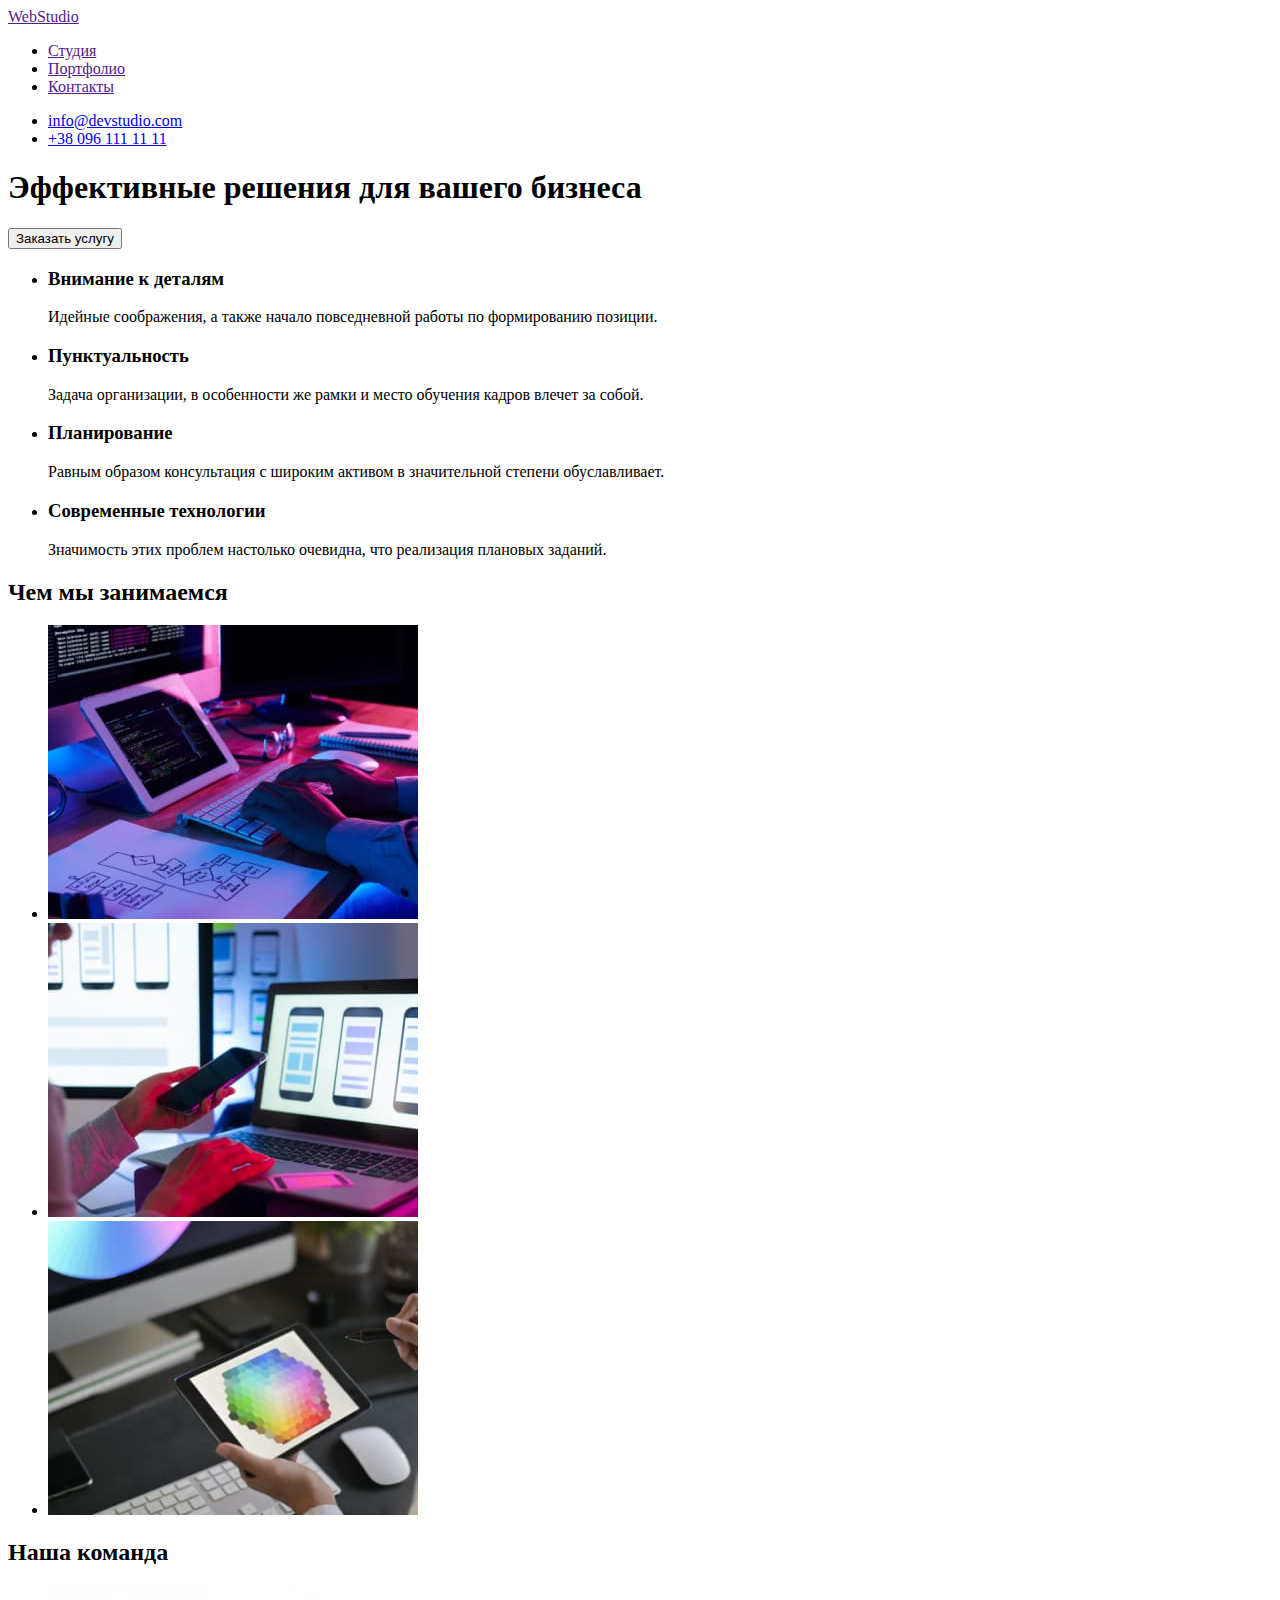
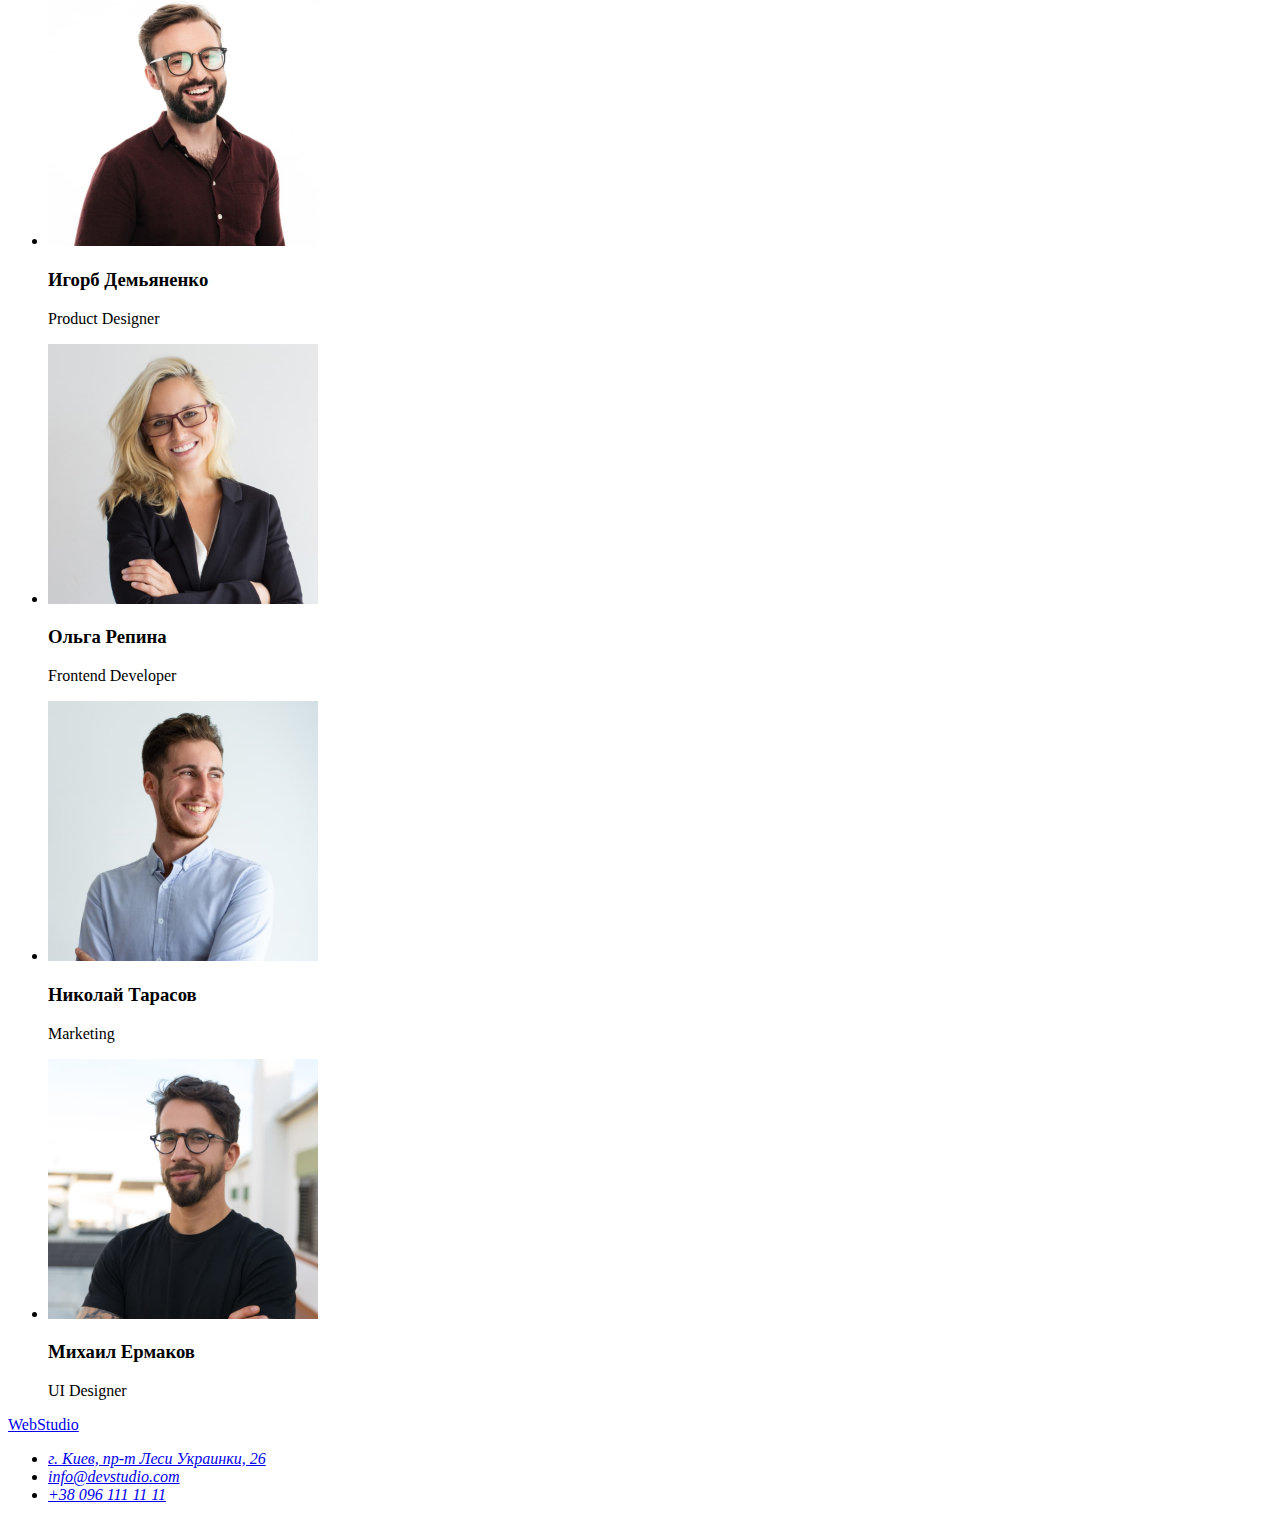
==== index.html @ b02d2c64 "Скопированы файлы предыдущей работы" ====
<!DOCTYPE html>
<html lang="ru">
    <head>
        <meta charset="UTF-8" />
        <meta http-equiv="X-UA-Compatible" content="IE=edge" />
        <meta name="viewport" content="width=device-width, initial-scale=1.0" />
        <title>WebStudio</title>
    </head>
    <body>
        <!-- header -->
        <header>
            <nav>
                <a href="">WebStudio</a>
                <ul>
                    <li><a href="">Студия</a></li>
                    <li><a href="">Портфолио</a></li>
                    <li><a href="">Контакты</a></li>
                </ul>
            </nav>
            <ul>
                <li><a href="mailto:info@devstudio.com">info@devstudio.com</a></li>
                <li><a href="tel:+380961111111">+38 096 111 11 11</a></li>
            </ul>
        </header>

        <!-- main page-->
        <main>
            <!-- topic -->
            <section>
                <h1>Эффективные решения для вашего бизнеса</h1>
                <button type="button">Заказать услугу</button>
            </section>

            <!-- features -->
            <section>
                <ul>
                    <li>
                        <h3>Внимание к деталям</h3>
                        <p>
                            Идейные соображения, а также начало повседневной работы по формированию
                            позиции.
                        </p>
                    </li>

                    <li>
                        <h3>Пунктуальность</h3>
                        <p>
                            Задача организации, в особенности же рамки и место обучения кадров
                            влечет за собой.
                        </p>
                    </li>

                    <li>
                        <h3>Планирование</h3>
                        <p>
                            Равным образом консультация с широким активом в значительной степени
                            обуславливает.
                        </p>
                    </li>

                    <li>
                        <h3>Современные технологии</h3>
                        <p>
                            Значимость этих проблем настолько очевидна, что реализация плановых
                            заданий.
                        </p>
                    </li>
                </ul>
            </section>

            <!-- occupation -->
            <section>
                <h2>Чем мы занимаемся</h2>
                <ul>
                    <li>
                        <img src="./images/typing.jpg" alt="набор программного кода" width="370" />
                    </li>

                    <li>
                        <img
                            src="./images/layout.jpg"
                            alt="выбор компоновки страницы на телефоне"
                            width="370"
                        />
                    </li>

                    <li>
                        <img
                            src="./images/palette.jpg"
                            alt="работа с графическим планшетом"
                            width="370"
                        />
                    </li>
                </ul>
            </section>

            <!-- our team -->
            <section>
                <h2>Наша команда</h2>
                <ul>
                    <li>
                        <img
                            src="./images/foto_of_Demyanenko.jpg"
                            alt="фото Игоря Демьяненко"
                            width="270"
                        />
                        <h3>Игорб Демьяненко</h3>
                        <p>Product Designer</p>
                    </li>

                    <li>
                        <img
                            src="./images/foto_of_Repina.jpg"
                            alt="фото Ольги Репиной"
                            width="270"
                        />
                        <h3>Ольга Репина</h3>
                        <p>Frontend Developer</p>
                    </li>

                    <li>
                        <img
                            src="./images/foto_of_Tarasov.jpg"
                            alt="фото Николая Тарасова"
                            width="270"
                        />
                        <h3>Николай Тарасов</h3>
                        <p>Marketing</p>
                    </li>

                    <li>
                        <img
                            src="./images/foto_of_Ermakov.jpg"
                            alt="фото Михаила Ермакова"
                            width="270"
                        />
                        <h3>Михаил Ермаков</h3>
                        <p>UI Designer</p>
                    </li>
                </ul>
            </section>

            <!-- footer -->
            <footer>
                <a href="./index.html">WebStudio</a>
                <address>
                    <ul>
                        <li><a href="/">г. Киев, пр-т Леси Украинки, 26</a></li>
                        <li><a href="mailto:info@devstudio.com">info@devstudio.com</a></li>
                        <li><a href="tel:+380961111111">+38 096 111 11 11</a></li>
                    </ul>
                </address>
            </footer>
        </main>
    </body>
</html>
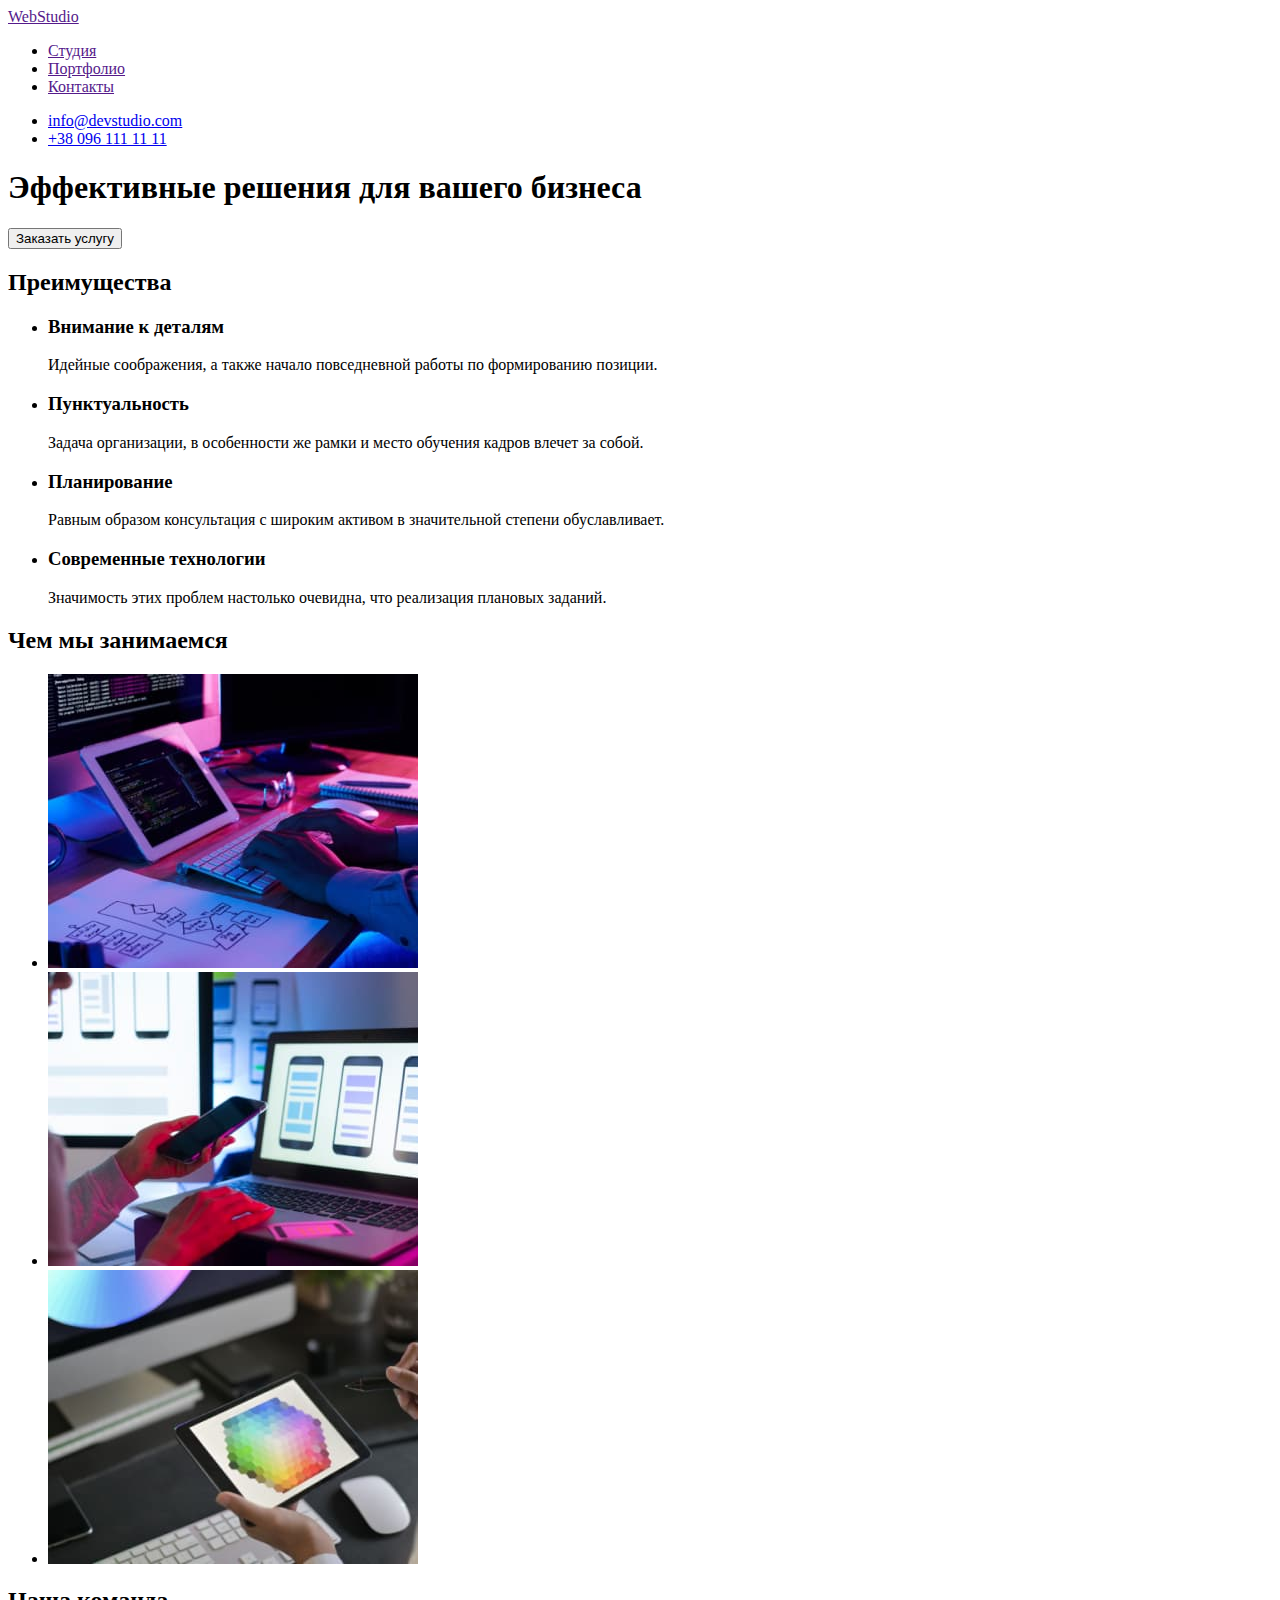
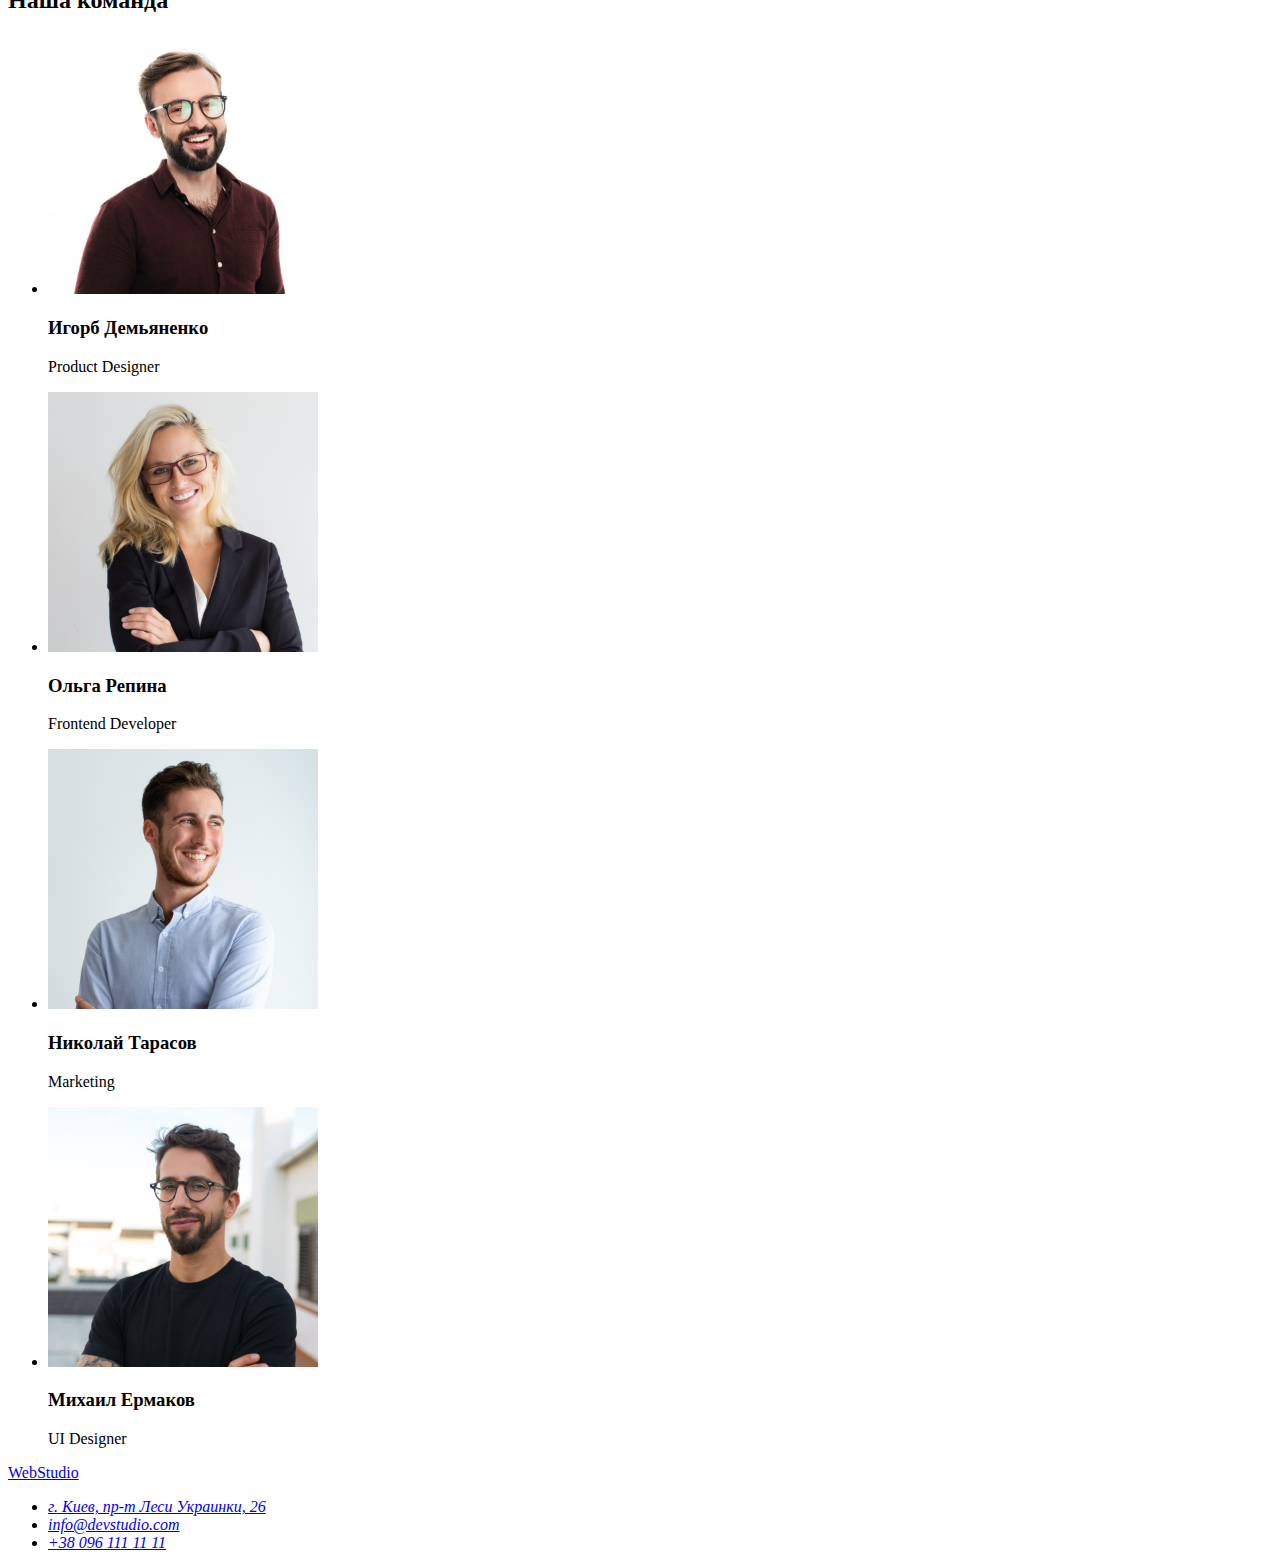
==== commit 35623153: "Исправления согласно рекомендациям к ДЗ 1" ====
--- a/index.html
+++ b/index.html
@@ -33,6 +33,7 @@
 
             <!-- features -->
             <section>
+                <h2>Преимущества</h2>
                 <ul>
                     <li>
                         <h3>Внимание к деталям</h3>
@@ -73,12 +74,12 @@
                 <h2>Чем мы занимаемся</h2>
                 <ul>
                     <li>
-                        <img src="./images/typing.jpg" alt="набор программного кода" width="370" />
+                        <img src="./images/about_1.jpg" alt="набор программного кода" width="370" />
                     </li>
 
                     <li>
                         <img
-                            src="./images/layout.jpg"
+                            src="./images/about_2.jpg"
                             alt="выбор компоновки страницы на телефоне"
                             width="370"
                         />
@@ -86,7 +87,7 @@
 
                     <li>
                         <img
-                            src="./images/palette.jpg"
+                            src="./images/about_3.jpg"
                             alt="работа с графическим планшетом"
                             width="370"
                         />
@@ -100,8 +101,8 @@
                 <ul>
                     <li>
                         <img
-                            src="./images/foto_of_Demyanenko.jpg"
-                            alt="фото Игоря Демьяненко"
+                            src="./images/foto_1.jpg"
+                            alt="фото первого члена команды"
                             width="270"
                         />
                         <h3>Игорб Демьяненко</h3>
@@ -110,8 +111,8 @@
 
                     <li>
                         <img
-                            src="./images/foto_of_Repina.jpg"
-                            alt="фото Ольги Репиной"
+                            src="./images/foto_2.jpg"
+                            alt="фото второго члена команды"
                             width="270"
                         />
                         <h3>Ольга Репина</h3>
@@ -120,8 +121,8 @@
 
                     <li>
                         <img
-                            src="./images/foto_of_Tarasov.jpg"
-                            alt="фото Николая Тарасова"
+                            src="./images/foto_3.jpg"
+                            alt="фото третьего члена команды"
                             width="270"
                         />
                         <h3>Николай Тарасов</h3>
@@ -130,8 +131,8 @@
 
                     <li>
                         <img
-                            src="./images/foto_of_Ermakov.jpg"
-                            alt="фото Михаила Ермакова"
+                            src="./images/foto_4.jpg"
+                            alt="фото четвёртого члена команды"
                             width="270"
                         />
                         <h3>Михаил Ермаков</h3>
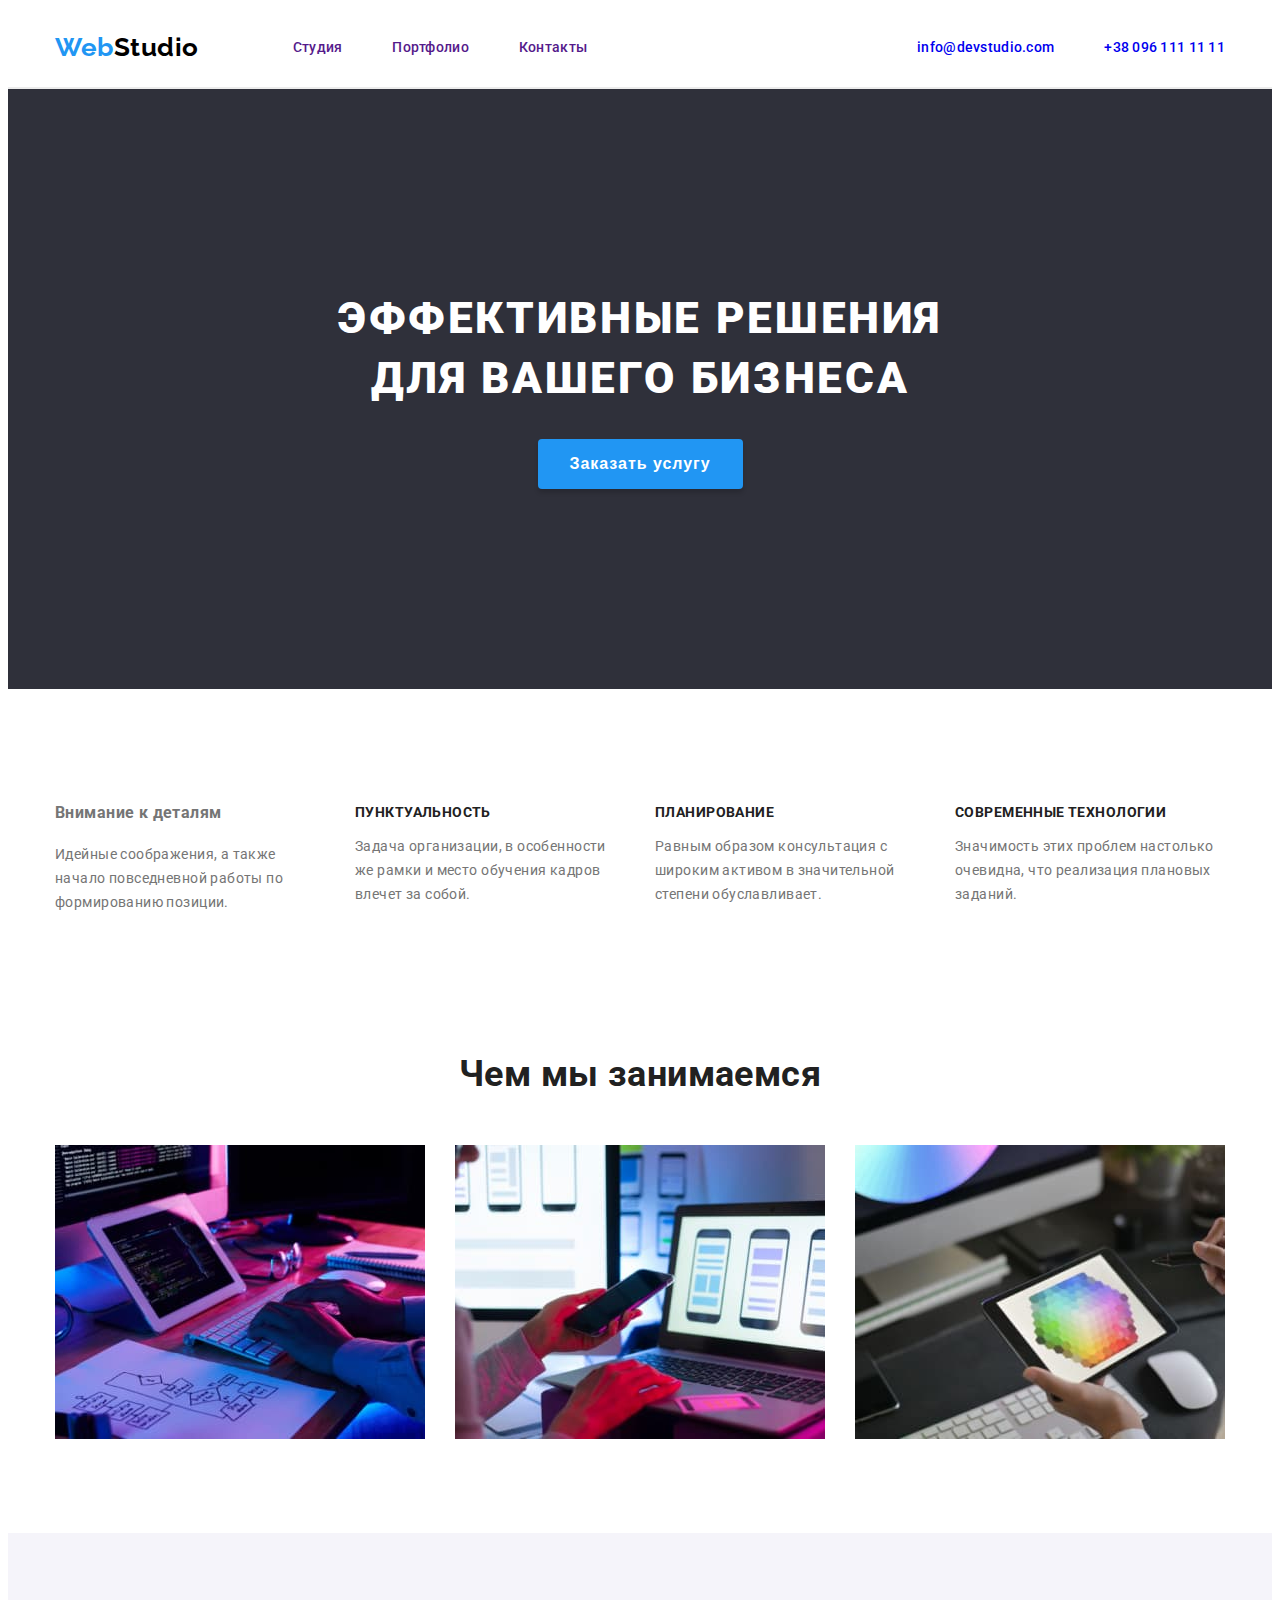
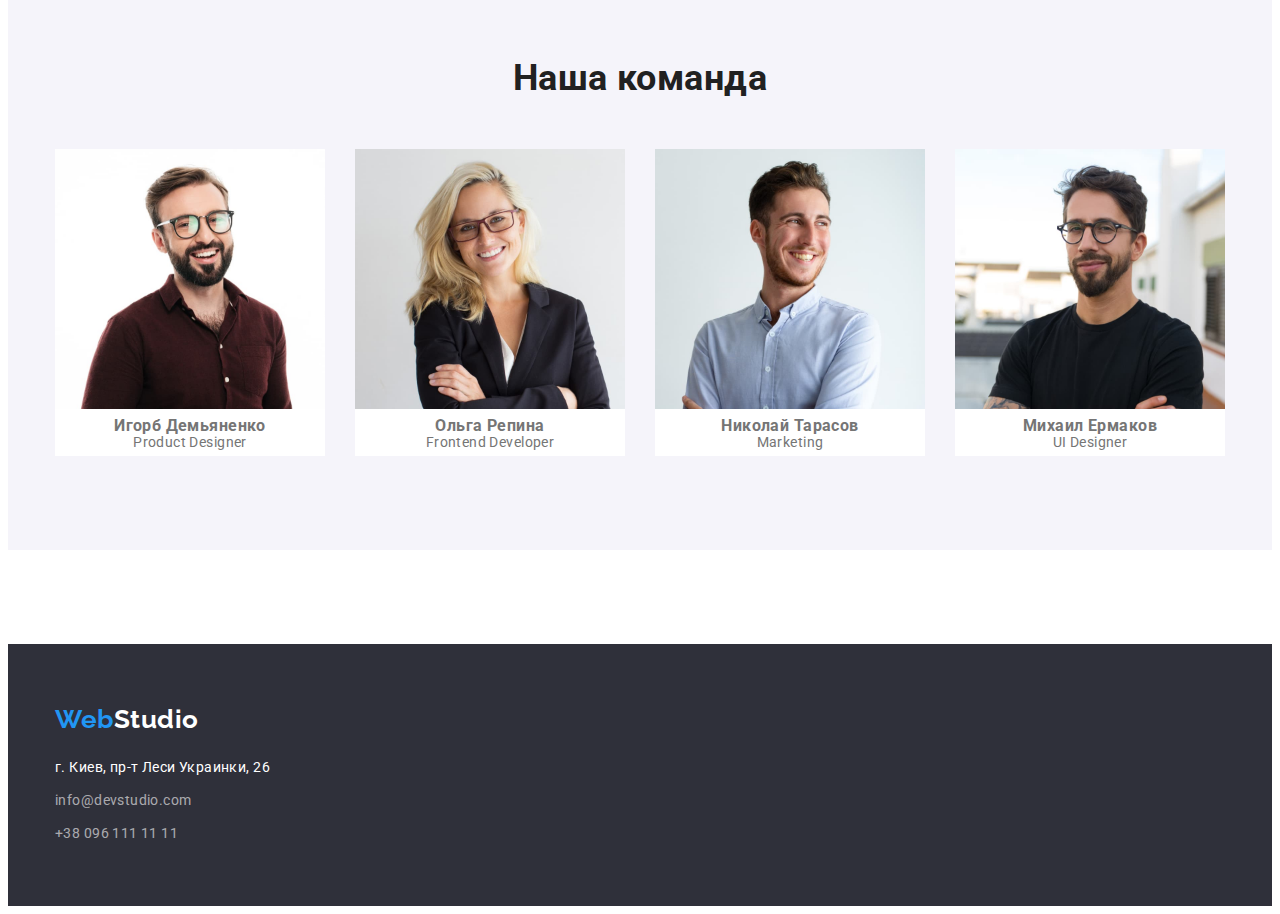
==== commit 13c048fe: "Добавлено css-оформление index.html" ====
--- a/index.html
+++ b/index.html
@@ -5,62 +5,73 @@
         <meta http-equiv="X-UA-Compatible" content="IE=edge" />
         <meta name="viewport" content="width=device-width, initial-scale=1.0" />
         <title>WebStudio</title>
+
+        <link rel="preconnect" href="https://fonts.googleapis.com">
+        <link rel="preconnect" href="https://fonts.gstatic.com" crossorigin>
+        <link href="https://fonts.googleapis.com/css2?family=Raleway:wght@700&family=Roboto:wght@400;500;700;900&display=swap" rel="stylesheet"> 
+        
+        <link rel="stylesheet" href="./css/styles.css">
     </head>
+
     <body>
         <!-- header -->
         <header>
-            <nav>
-                <a href="">WebStudio</a>
-                <ul>
-                    <li><a href="">Студия</a></li>
-                    <li><a href="">Портфолио</a></li>
-                    <li><a href="">Контакты</a></li>
+            <div class="header">
+                <nav class="nav">
+                    <a class="logo link" href=""><span class="sub-logo">Web</span>Studio</a>
+                    <ul class="list nav-link">
+                        <li><a class="link" href="">Студия</a></li>
+                        <li><a class="link" href="">Портфолио</a></li>
+                        <li><a class="link" href="">Контакты</a></li>
+                    </ul>
+                </nav>
+                <ul class="list">
+                    <li><a class="link" href="mailto:info@devstudio.com">info@devstudio.com</a></li>
+                    <li><a class="link" href="tel:+380961111111">+38 096 111 11 11</a></li>
                 </ul>
-            </nav>
-            <ul>
-                <li><a href="mailto:info@devstudio.com">info@devstudio.com</a></li>
-                <li><a href="tel:+380961111111">+38 096 111 11 11</a></li>
-            </ul>
+
+            </div>
+            <div class="separate-line">
         </header>
 
         <!-- main page-->
         <main>
-            <!-- topic -->
-            <section>
-                <h1>Эффективные решения для вашего бизнеса</h1>
-                <button type="button">Заказать услугу</button>
+            <!-- hero -->
+            <section class="hero">
+                <h1 class="slogan">Эффективные решения для вашего бизнеса</h1>
+                <button class="btn" type="button">Заказать услугу</button>
             </section>
 
             <!-- features -->
-            <section>
-                <h2>Преимущества</h2>
-                <ul>
-                    <li>
-                        <h3>Внимание к деталям</h3>
+            <section class="section">
+                <h2 class="unvisible">Преимущества</h2>
+                <ul class="list">
+                    <li class="feature">
+                        <h3 class="sub">Внимание к деталям</h3>
                         <p>
                             Идейные соображения, а также начало повседневной работы по формированию
                             позиции.
                         </p>
                     </li>
 
-                    <li>
-                        <h3>Пунктуальность</h3>
+                    <li class="feature">
+                        <h3 class="subtitle">Пунктуальность</h3>
                         <p>
                             Задача организации, в особенности же рамки и место обучения кадров
                             влечет за собой.
                         </p>
                     </li>
 
-                    <li>
-                        <h3>Планирование</h3>
+                    <li class="feature">
+                        <h3 class="subtitle">Планирование</h3>
                         <p>
                             Равным образом консультация с широким активом в значительной степени
                             обуславливает.
                         </p>
                     </li>
 
-                    <li>
-                        <h3>Современные технологии</h3>
+                    <li class="feature">
+                        <h3 class="subtitle">Современные технологии</h3>
                         <p>
                             Значимость этих проблем настолько очевидна, что реализация плановых
                             заданий.
@@ -70,9 +81,9 @@
             </section>
 
             <!-- occupation -->
-            <section>
-                <h2>Чем мы занимаемся</h2>
-                <ul>
+            <section class="section">
+                <h2 class="title">Чем мы занимаемся</h2>
+                <ul class="list">
                     <li>
                         <img src="./images/about_1.jpg" alt="набор программного кода" width="370" />
                     </li>
@@ -96,10 +107,10 @@
             </section>
 
             <!-- our team -->
-            <section>
-                <h2>Наша команда</h2>
-                <ul>
-                    <li>
+            <section class="team">
+                <h2 class="title">Наша команда</h2>
+                <ul class="list">
+                    <li class="member">
                         <img
                             src="./images/foto_1.jpg"
                             alt="фото первого члена команды"
@@ -109,7 +120,7 @@
                         <p>Product Designer</p>
                     </li>
 
-                    <li>
+                    <li class="member">
                         <img
                             src="./images/foto_2.jpg"
                             alt="фото второго члена команды"
@@ -119,7 +130,7 @@
                         <p>Frontend Developer</p>
                     </li>
 
-                    <li>
+                    <li class="member">
                         <img
                             src="./images/foto_3.jpg"
                             alt="фото третьего члена команды"
@@ -129,7 +140,7 @@
                         <p>Marketing</p>
                     </li>
 
-                    <li>
+                    <li class="member">
                         <img
                             src="./images/foto_4.jpg"
                             alt="фото четвёртого члена команды"
@@ -142,15 +153,17 @@
             </section>
 
             <!-- footer -->
-            <footer>
-                <a href="./index.html">WebStudio</a>
-                <address>
-                    <ul>
-                        <li><a href="/">г. Киев, пр-т Леси Украинки, 26</a></li>
-                        <li><a href="mailto:info@devstudio.com">info@devstudio.com</a></li>
-                        <li><a href="tel:+380961111111">+38 096 111 11 11</a></li>
-                    </ul>
-                </address>
+            <footer class="footer">
+                <div class="footer-container">
+                    <a class="logo link" href=""><span class="sub-logo">Web</span>Studio</a>
+                    <address>
+                        <ul class="address">
+                            <li><a class="address-link" href="">г. Киев, пр-т Леси Украинки, 26</a></li>
+                            <li><a class="contact" href="mailto:info@devstudio.com">info@devstudio.com</a></li>
+                            <li><a class="contact" href="tel:+380961111111">+38 096 111 11 11</a></li>
+                        </ul>
+                    </address>
+                </div>
             </footer>
         </main>
     </body>
--- a/css/styles.css
+++ b/css/styles.css
@@ -0,0 +1,233 @@
+
+:root {
+    --text-color: #757575;
+    --header-color: #212121;
+    --logo-color: #000000;
+    --accent-color: #2196F3;
+    --bg-color: #FFFFFF;
+    --secondary-bg-color:#F5F4FA;
+    --additional-bg-color:#2F303A;
+    --secondary-contact-color: rgba(255, 255, 255, 0.6);
+    --separator-line-color: #ECECEC;
+    --box-shadow-color: rgba(0, 0, 0, 0.15);
+
+}
+
+/* Оформление основного текста */
+body {
+    background-color: var(--bg-color);
+    color: var(--text-color);
+
+    font-family: Roboto, sans-serif;
+    font-size: 14px;
+    line-height: 1.71;
+    letter-spacing: 0.03em;  
+  }
+
+/* Делаем flex-контейнерами всю шапку, меню навигации и все списки */
+.header, 
+.nav, 
+.list {
+    display: flex;
+}
+
+/* Позиционируем элементы в шапке и во всех списках */
+.header,
+.list {
+    align-items: center;
+    justify-content: space-between;
+}
+
+/* Задаём ширину контента и центрируем его */
+.header,
+.section,
+.team >.list
+ {
+    width: 1170px;
+    margin: auto;
+}
+
+/* Стилизируем ссылки */
+.link {
+    margin: 0 0 0 50px; 
+
+    text-decoration: none;
+    font-weight: 500;
+    font-size: 14px;
+    line-height: 1.14;
+    letter-spacing: 0.02em;
+}
+
+/* Стилизируем списки */
+.list,
+.address {
+    list-style: none;
+    margin: 0;
+    padding-left: 0;
+}
+
+/* Стилизируем логотип */
+.logo {
+    color: var(--logo-color);
+
+    margin: 24px 0;
+
+    font-family: 'Raleway';
+    font-style: normal;
+    font-weight: 700;
+    font-size: 26px;
+    line-height: 1.19;
+}
+
+.sub-logo {
+    color: var(--accent-color);
+}
+
+/* Позиционируем список навигации */
+.nav-link {
+    margin-left: 44px;
+}
+
+/* Разделительная черта между шапкой и остальной страницей */
+.separate-line {
+    height: 0px;
+    border: 1px solid var(--separator-line-color);
+}
+
+/* Основной заголовок */
+.hero {
+    color: var(--bg-color);
+    background-color: var(--additional-bg-color);
+
+    display: flex;
+    flex-direction: column;
+    align-items: center;
+    justify-content: center;
+}
+
+.slogan {
+    width: 696px;
+    margin: 0 auto;
+    padding-top: 200px;
+
+    font-weight: 900;
+    font-size: 44px;
+    line-height: 1.36;
+    letter-spacing: 0.06em;
+    text-align: center;
+    text-transform: uppercase;
+}
+
+/* Оформление и позиционирование кнопки */
+.btn {
+    color: var(--bg-color);
+    background: var(--accent-color);
+
+    margin: 30px auto 200px;
+    padding: 10px 32px;
+
+    border-width: 0;
+    border-radius: 4px; 
+    box-shadow: 0px 4px 4px var(--box-shadow-color);
+
+    font-weight: 700;
+    font-size: 16px;
+    line-height: 1.88;
+    letter-spacing: 0.06em;
+}
+
+/* Скрываем логические заголовки */
+.unvisible {
+    display: none;
+}
+
+/* Оформление подзаголовков */
+.subtitle {
+    color: var(--header-color);
+
+    font-weight: 700;
+    font-size: 14px;
+    line-height: 1.14;
+    text-transform: uppercase;
+}
+
+/* Оформление заголовков разделов(секций) */
+.title {
+    color: var(--header-color);
+
+    margin-bottom: 50px;
+
+    font-weight: 700;
+    font-size: 36px;
+    line-height: 1.17;
+    text-align: center;
+}
+
+/* Блок отдельного преимущества */
+.feature {
+    width: 270px;
+    margin: 94px 0;
+}
+
+/* Убираем лишние пустоты под изображениями в списках */
+.list img {
+    display: block;
+}
+
+/* Секция "Наша команда" */
+.team {
+    background-color: var(--secondary-bg-color);
+
+    margin: 94px auto;
+    padding: 94px 0;
+}
+
+/* Блок отдельного члена команды */
+.member {
+    background-color: var(--bg-color);
+
+    text-align: center;
+    line-height: 0;
+}
+
+/* Подвал */
+.footer {
+    background-color: var(--additional-bg-color);
+}
+
+/* Размер и позиционирование контента подвала */
+.footer-container {
+    width: 1170px;
+    margin: auto;
+    padding: 60px 0;
+}
+
+/* Инвертируем цвет логотипа в подвале */
+.footer .logo {
+    color: var(--bg-color);
+}
+
+/* Оформляем блок адреса */
+.address{
+    margin-top: 20px;
+    font-style: normal;
+    font-size: 14px;
+    line-height: 1.71;
+}
+
+/* Стилизируем ссылку адреса */
+.address-link {
+    color: var(--bg-color);
+    text-decoration: none;
+    display: block;
+}
+
+/* Стилизируем ссылки контактов в подвале */
+.contact {
+    color: var(--secondary-contact-color);
+    text-decoration: none;
+    padding-top: 9px;
+    display: block
+}
+
+
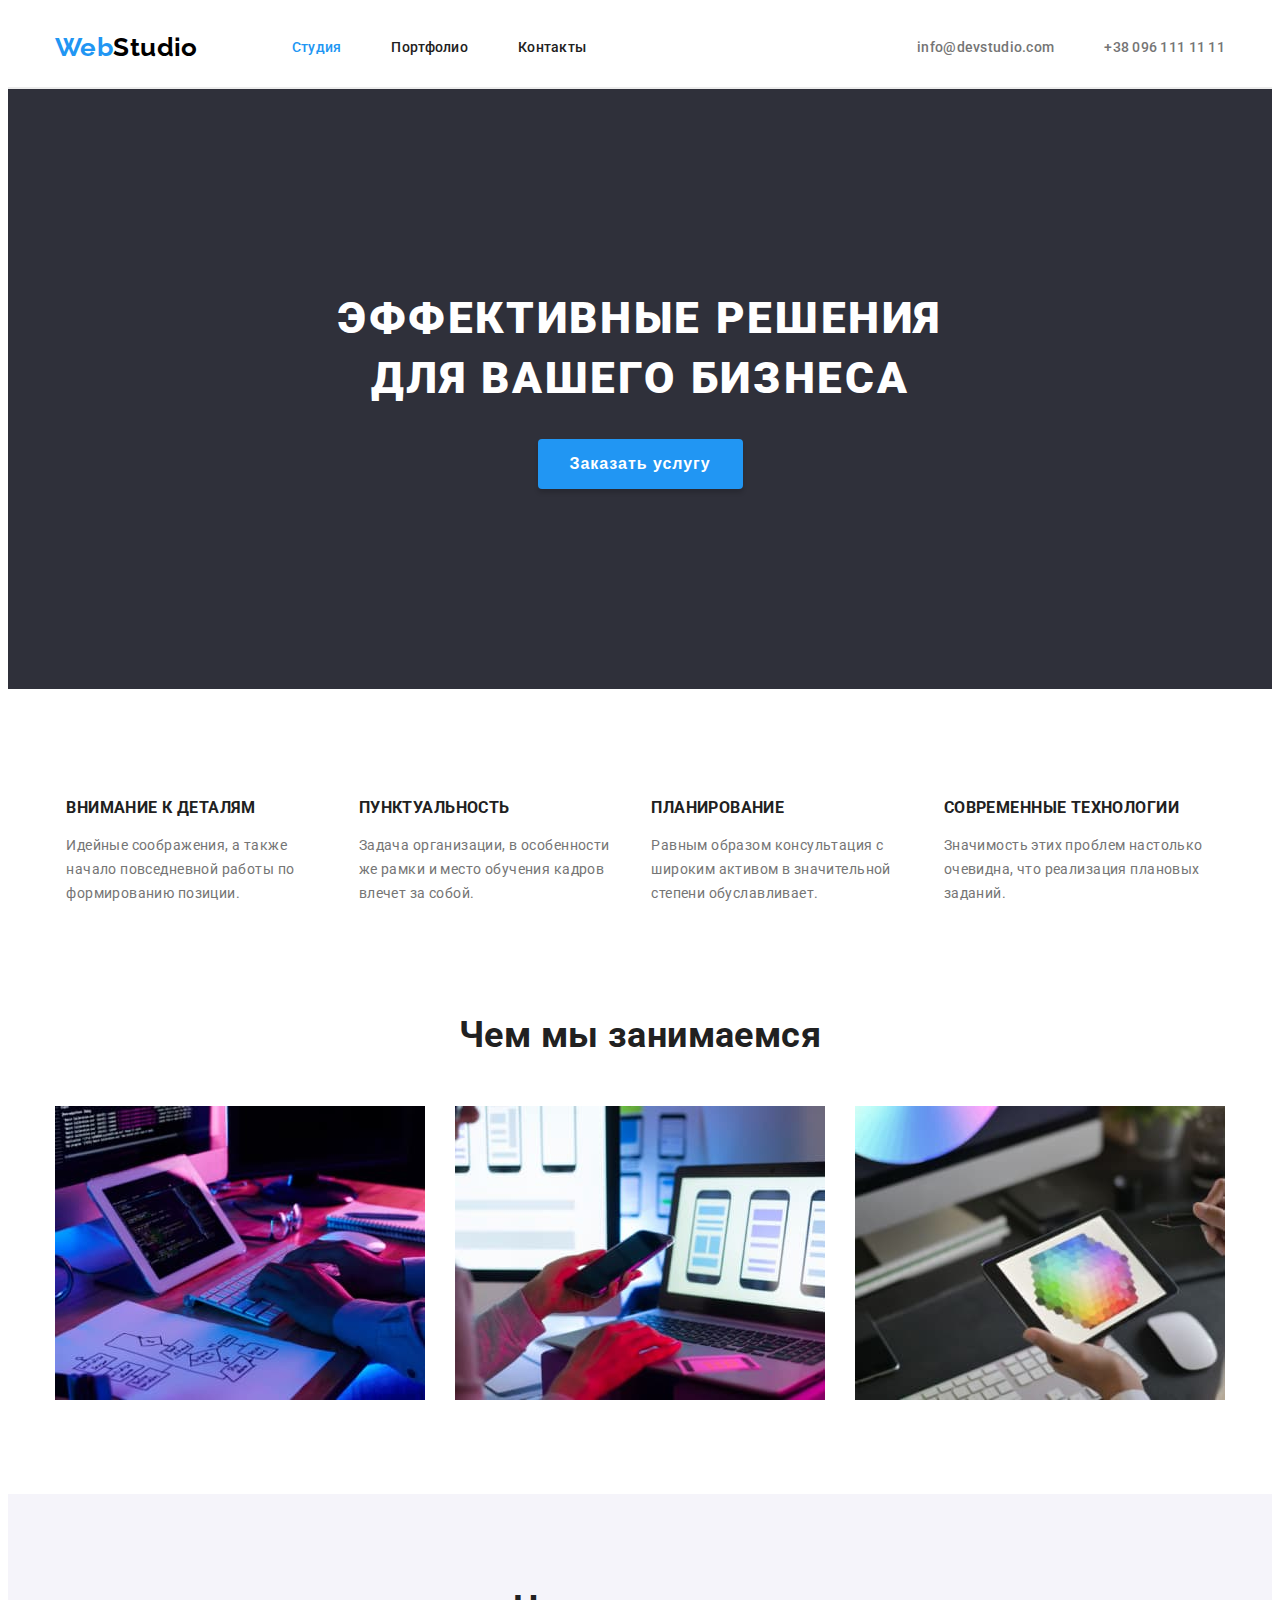
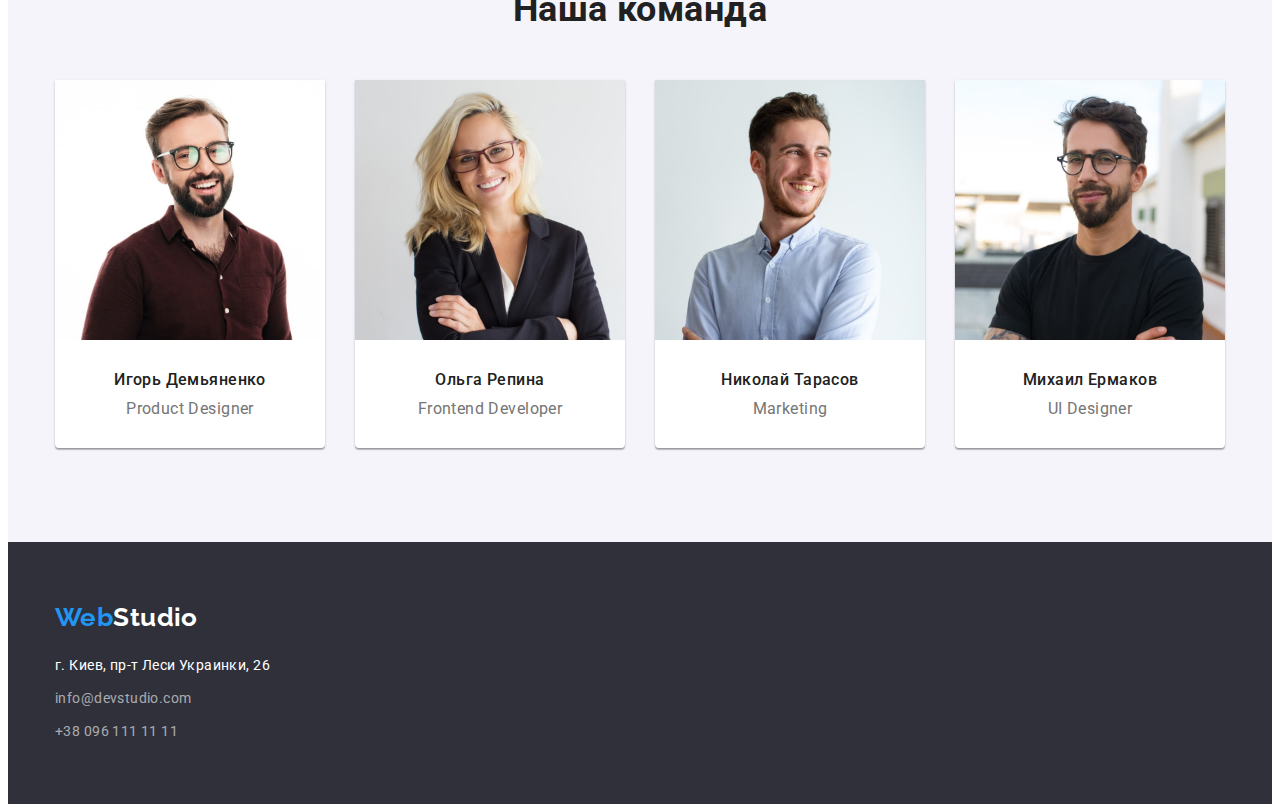
==== commit 9114711f: "Добавлена верстка страницы  portfolio.html" ====
--- a/index.html
+++ b/index.html
@@ -18,16 +18,16 @@
         <header>
             <div class="header">
                 <nav class="nav">
-                    <a class="logo link" href=""><span class="sub-logo">Web</span>Studio</a>
+                    <a class="logo" href="./index.html"><span class="sub-logo">Web</span>Studio</a>
                     <ul class="list nav-link">
-                        <li><a class="link" href="">Студия</a></li>
-                        <li><a class="link" href="">Портфолио</a></li>
+                        <li><a class="link current" href="./index.html">Студия</a></li>
+                        <li><a class="link" href="./portfolio.html">Портфолио</a></li>
                         <li><a class="link" href="">Контакты</a></li>
                     </ul>
                 </nav>
                 <ul class="list">
-                    <li><a class="link" href="mailto:info@devstudio.com">info@devstudio.com</a></li>
-                    <li><a class="link" href="tel:+380961111111">+38 096 111 11 11</a></li>
+                    <li><a class="link contact" href="mailto:info@devstudio.com">info@devstudio.com</a></li>
+                    <li><a class="link contact" href="tel:+380961111111">+38 096 111 11 11</a></li>
                 </ul>
 
             </div>
@@ -47,7 +47,7 @@
                 <h2 class="unvisible">Преимущества</h2>
                 <ul class="list">
                     <li class="feature">
-                        <h3 class="sub">Внимание к деталям</h3>
+                        <h3 class="subtitle">Внимание к деталям</h3>
                         <p>
                             Идейные соображения, а также начало повседневной работы по формированию
                             позиции.
@@ -116,8 +116,8 @@
                             alt="фото первого члена команды"
                             width="270"
                         />
-                        <h3>Игорб Демьяненко</h3>
-                        <p>Product Designer</p>
+                        <h3 class="name">Игорь Демьяненко</h3>
+                        <p class="position">Product Designer</p>
                     </li>
 
                     <li class="member">
@@ -126,8 +126,8 @@
                             alt="фото второго члена команды"
                             width="270"
                         />
-                        <h3>Ольга Репина</h3>
-                        <p>Frontend Developer</p>
+                        <h3 class="name">Ольга Репина</h3>
+                        <p class="position">Frontend Developer</p>
                     </li>
 
                     <li class="member">
@@ -136,8 +136,8 @@
                             alt="фото третьего члена команды"
                             width="270"
                         />
-                        <h3>Николай Тарасов</h3>
-                        <p>Marketing</p>
+                        <h3 class="name">Николай Тарасов</h3>
+                        <p class="position">Marketing</p>
                     </li>
 
                     <li class="member">
@@ -146,25 +146,24 @@
                             alt="фото четвёртого члена команды"
                             width="270"
                         />
-                        <h3>Михаил Ермаков</h3>
-                        <p>UI Designer</p>
+                        <h3 class="name">Михаил Ермаков</h3>
+                        <p class="position">UI Designer</p>
                     </li>
                 </ul>
             </section>
-
-            <!-- footer -->
-            <footer class="footer">
-                <div class="footer-container">
-                    <a class="logo link" href=""><span class="sub-logo">Web</span>Studio</a>
-                    <address>
-                        <ul class="address">
-                            <li><a class="address-link" href="">г. Киев, пр-т Леси Украинки, 26</a></li>
-                            <li><a class="contact" href="mailto:info@devstudio.com">info@devstudio.com</a></li>
-                            <li><a class="contact" href="tel:+380961111111">+38 096 111 11 11</a></li>
-                        </ul>
-                    </address>
-                </div>
-            </footer>
         </main>
+        <!-- footer -->
+        <footer class="footer">
+            <div class="footer-container">
+                <a class="logo" href="./index.html"><span class="sub-logo">Web</span>Studio</a>
+                <address>
+                    <ul class="address">
+                        <li><a class="address-link" href="">г. Киев, пр-т Леси Украинки, 26</a></li>
+                        <li><a class="footer-contact" href="mailto:info@devstudio.com">info@devstudio.com</a></li>
+                        <li><a class="footer-contact" href="tel:+380961111111">+38 096 111 11 11</a></li>
+                    </ul>
+                </address>
+            </div>
+        </footer>
     </body>
 </html>
--- a/css/styles.css
+++ b/css/styles.css
@@ -9,7 +9,10 @@
     --additional-bg-color:#2F303A;
     --secondary-contact-color: rgba(255, 255, 255, 0.6);
     --separator-line-color: #ECECEC;
-    --box-shadow-color: rgba(0, 0, 0, 0.15);
+    --box-shadow-color1: rgba(0, 0, 0, 0.15);
+    --box-shadow-color2: rgba(0, 0, 0, 0.12);
+    --box-shadow-color3: rgba(0, 0, 0, 0.14);
+    --box-shadow-color4: rgba(0, 0, 0, 0.2);
 
 }
 
@@ -49,16 +52,34 @@
 
 /* Стилизируем ссылки */
 .link {
+    color: var(--header-color);
     margin: 0 0 0 50px; 
-
     text-decoration: none;
     font-weight: 500;
-    font-size: 14px;
     line-height: 1.14;
     letter-spacing: 0.02em;
 }
 
-/* Стилизируем списки */
+/* Переопределяем цвет ссылок при наведении мышей или фокусе с клафиатуры,
+    a также цвет ссылки текущей страницы */
+.link:hover,
+.link:focus,
+.link.contact:hover,
+.link.contact:focus,
+.address-link:hover,
+.address-link:focus,
+.footer-contact:hover,
+.footer-contact:focus,
+.current {
+    color: var(--accent-color);
+}
+
+/* Переопределаем цвет контактов */
+.link.contact {
+    color: var(--text-color);
+}
+
+/* Стилизируем списки (убираем маркеры и левый внутренний отступ) */
 .list,
 .address {
     list-style: none;
@@ -69,9 +90,8 @@
 /* Стилизируем логотип */
 .logo {
     color: var(--logo-color);
-
     margin: 24px 0;
-
+    text-decoration: none;
     font-family: 'Raleway';
     font-style: normal;
     font-weight: 700;
@@ -98,7 +118,6 @@
 .hero {
     color: var(--bg-color);
     background-color: var(--additional-bg-color);
-
     display: flex;
     flex-direction: column;
     align-items: center;
@@ -109,7 +128,6 @@
     width: 696px;
     margin: 0 auto;
     padding-top: 200px;
-
     font-weight: 900;
     font-size: 44px;
     line-height: 1.36;
@@ -122,18 +140,17 @@
 .btn {
     color: var(--bg-color);
     background: var(--accent-color);
-
     margin: 30px auto 200px;
     padding: 10px 32px;
-
     border-width: 0;
     border-radius: 4px; 
-    box-shadow: 0px 4px 4px var(--box-shadow-color);
-
+    box-shadow: 0px 4px 4px var(--box-shadow-color1);
     font-weight: 700;
     font-size: 16px;
     line-height: 1.88;
     letter-spacing: 0.06em;
+
+    cursor: pointer;
 }
 
 /* Скрываем логические заголовки */
@@ -144,9 +161,7 @@
 /* Оформление подзаголовков */
 .subtitle {
     color: var(--header-color);
-
-    font-weight: 700;
-    font-size: 14px;
+    font-weight: 700;
     line-height: 1.14;
     text-transform: uppercase;
 }
@@ -154,9 +169,8 @@
 /* Оформление заголовков разделов(секций) */
 .title {
     color: var(--header-color);
-
+    margin-top: 0;
     margin-bottom: 50px;
-
     font-weight: 700;
     font-size: 36px;
     line-height: 1.17;
@@ -166,7 +180,7 @@
 /* Блок отдельного преимущества */
 .feature {
     width: 270px;
-    margin: 94px 0;
+    margin: 94px auto;
 }
 
 /* Убираем лишние пустоты под изображениями в списках */
@@ -177,20 +191,38 @@
 /* Секция "Наша команда" */
 .team {
     background-color: var(--secondary-bg-color);
-
-    margin: 94px auto;
+    margin: 94px auto 0;
     padding: 94px 0;
 }
 
 /* Блок отдельного члена команды */
 .member {
     background-color: var(--bg-color);
-
     text-align: center;
-    line-height: 0;
-}
-
-/* Подвал */
+    box-shadow: 0px 1px 3px var(--box-shadow-color2), 
+                0px 1px 1px var(--box-shadow-color3),
+                0px 2px 1px var(--box-shadow-color4);
+    border-radius: 0px 0px 4px 4px;
+}
+
+/* Стиль имени члена команды */
+.name {
+    color: var(--header-color);
+    margin: 30px auto 10px;
+    font-weight: 500;
+    font-size: 16px;
+    line-height: 1.19;
+}
+
+/* Стиль для должности */
+.position {
+    color: var(--text-color);
+    margin: 10px auto 30px;
+    font-size: 16px;
+    line-height: 1.19;
+}
+
+/* Переопределяем цвет фона Подвала */
 .footer {
     background-color: var(--additional-bg-color);
 }
@@ -202,7 +234,7 @@
     padding: 60px 0;
 }
 
-/* Инвертируем цвет логотипа в подвале */
+/* Переопределяем цвет логотипа в подвале */
 .footer .logo {
     color: var(--bg-color);
 }
@@ -211,8 +243,6 @@
 .address{
     margin-top: 20px;
     font-style: normal;
-    font-size: 14px;
-    line-height: 1.71;
 }
 
 /* Стилизируем ссылку адреса */
@@ -223,7 +253,7 @@
 }
 
 /* Стилизируем ссылки контактов в подвале */
-.contact {
+.footer-contact {
     color: var(--secondary-contact-color);
     text-decoration: none;
     padding-top: 9px;
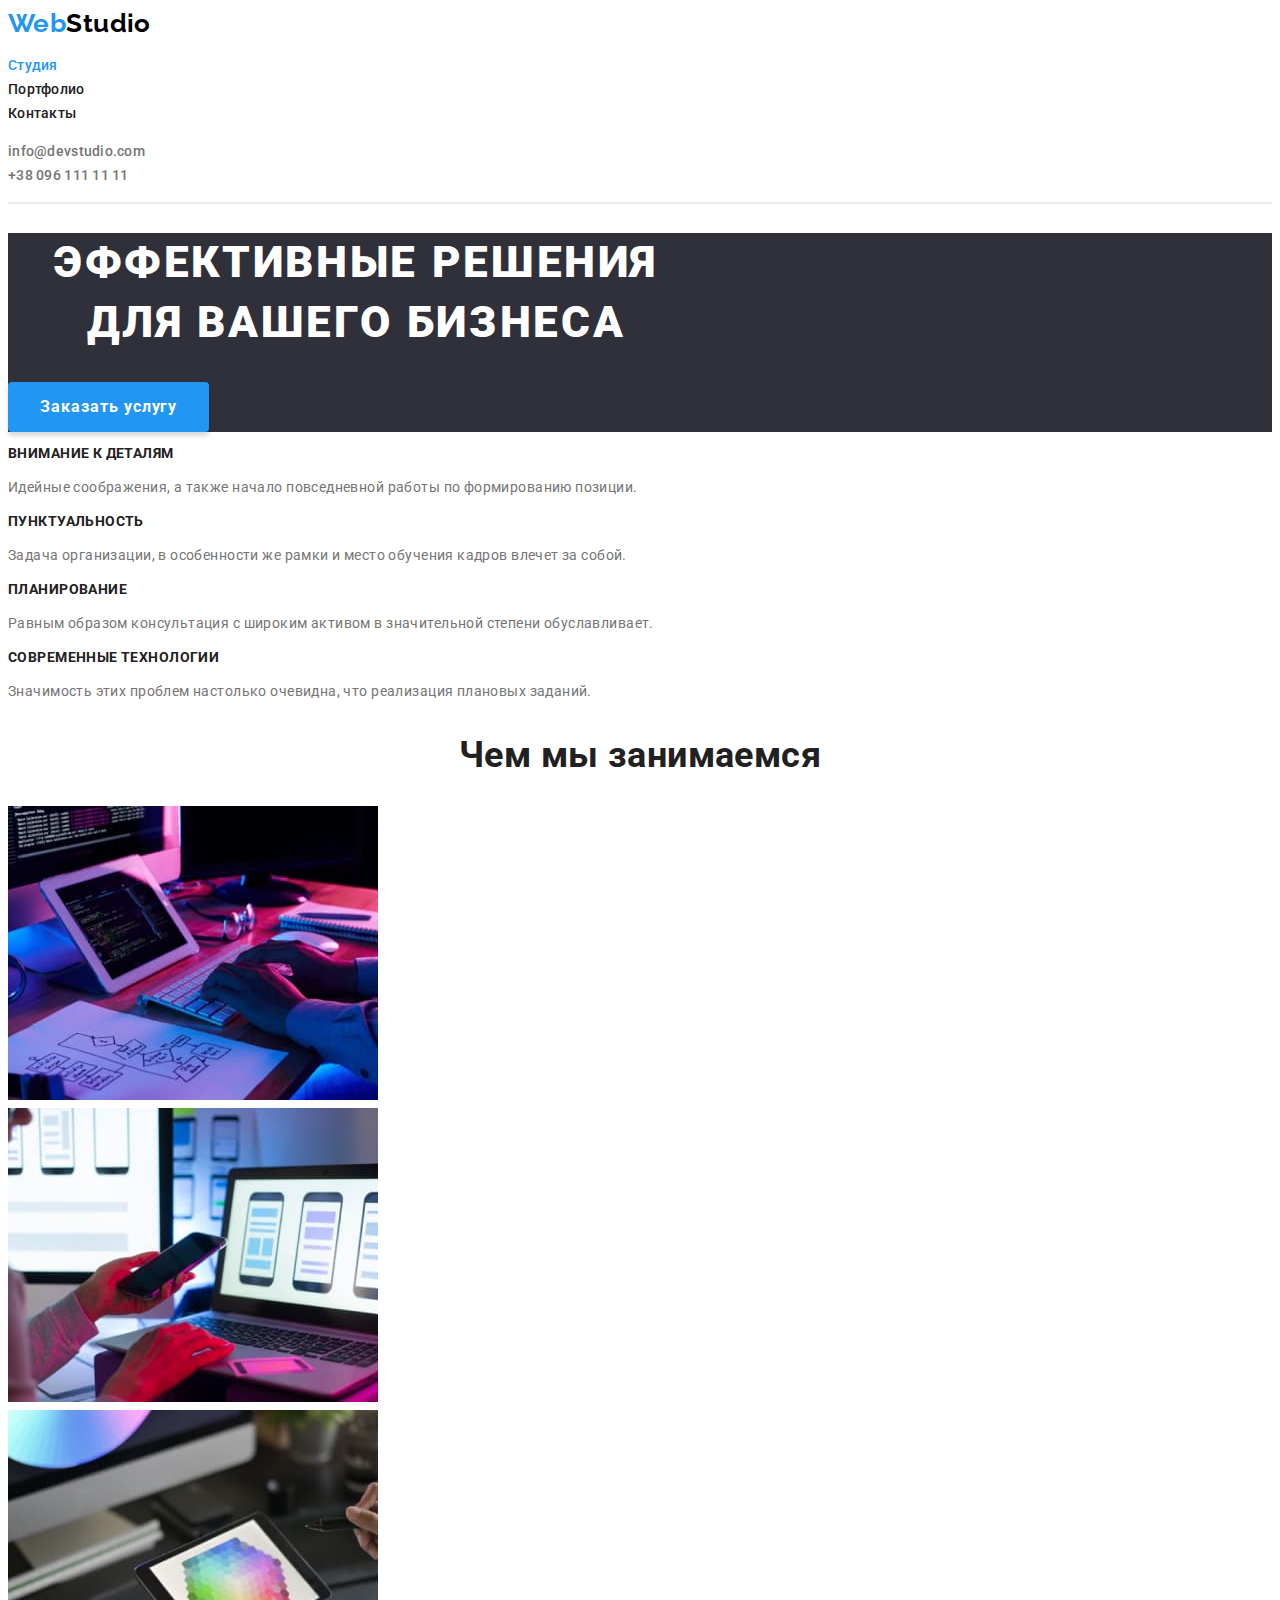
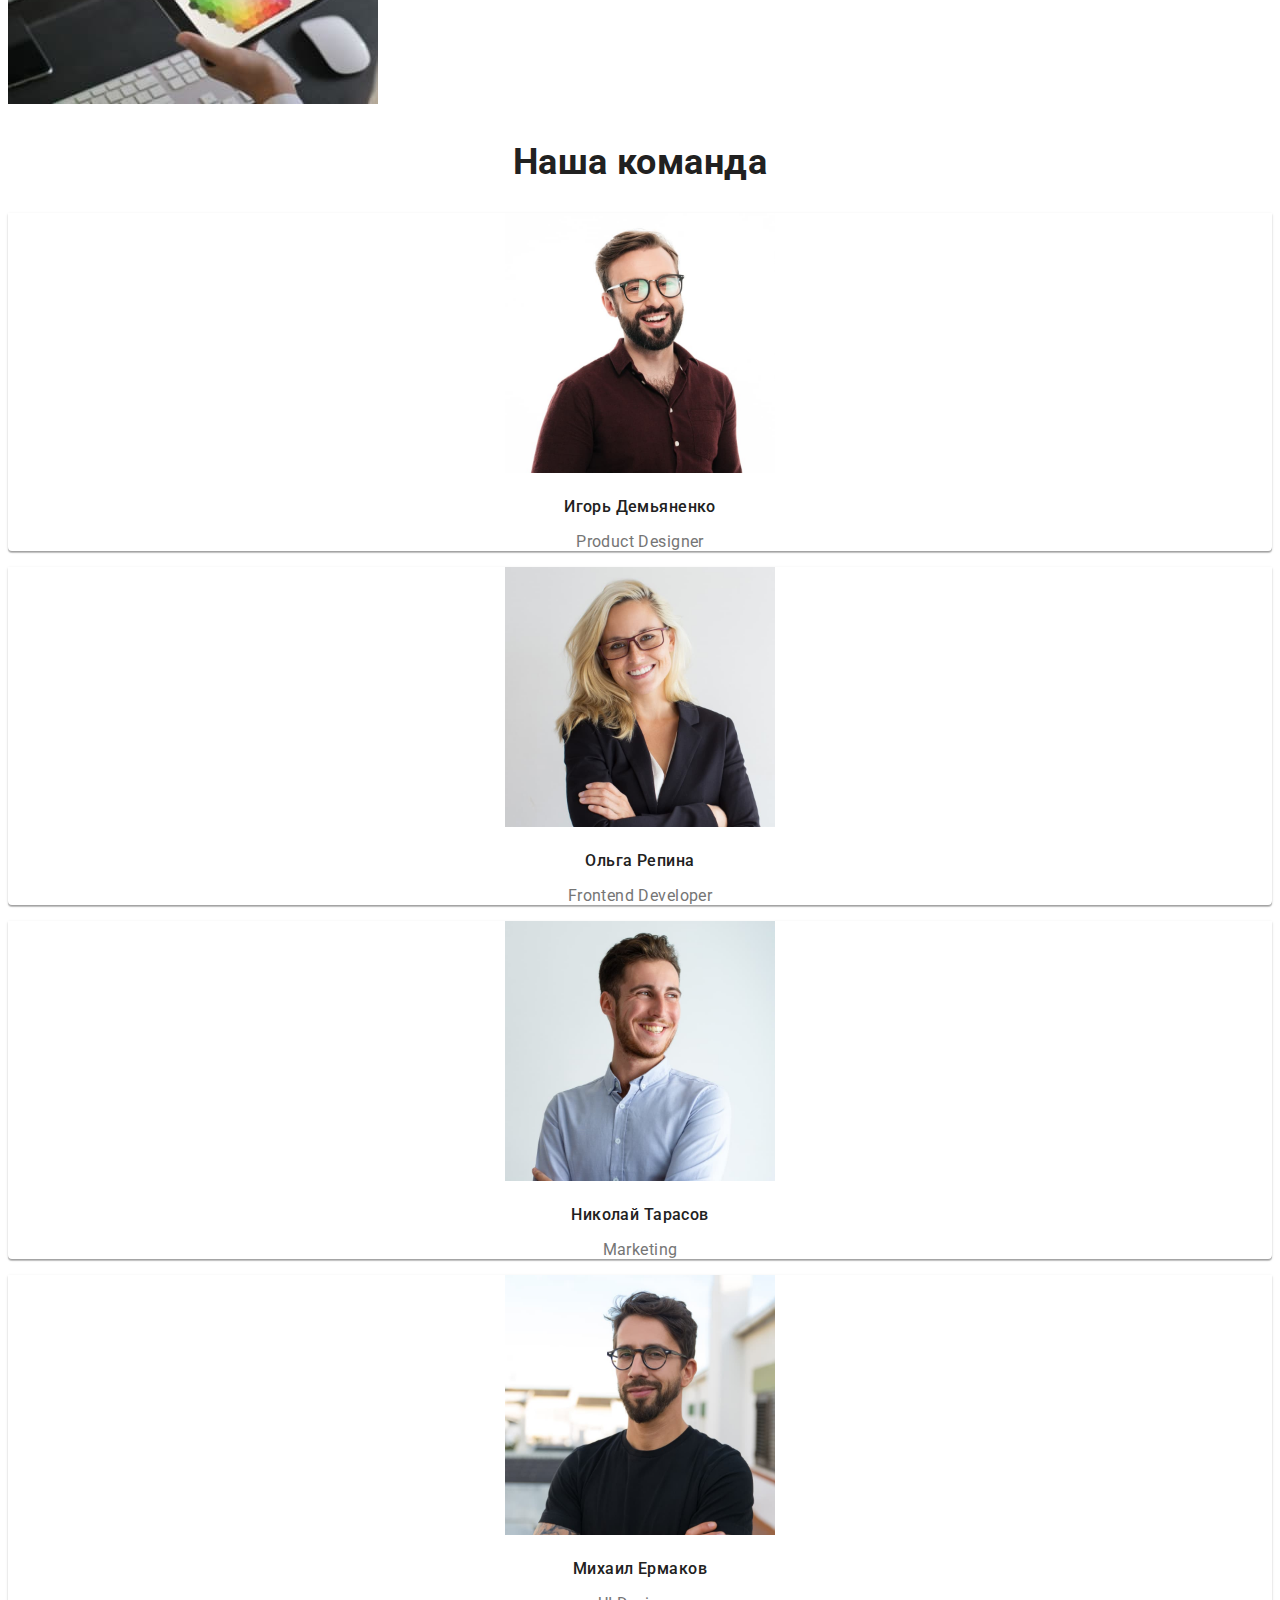
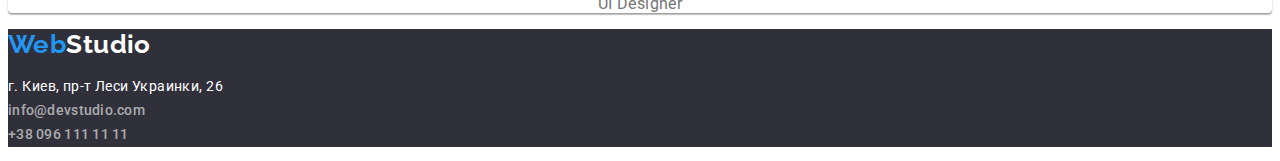
==== commit 0f94cc45: "Учтены рекомендации ментора" ====
--- a/index.html
+++ b/index.html
@@ -14,64 +14,63 @@
     </head>
 
     <body>
-        <!-- header -->
+        <!-- Шапка -->
         <header>
             <div class="header">
                 <nav class="nav">
                     <a class="logo" href="./index.html"><span class="sub-logo">Web</span>Studio</a>
-                    <ul class="list nav-link">
-                        <li><a class="link current" href="./index.html">Студия</a></li>
-                        <li><a class="link" href="./portfolio.html">Портфолио</a></li>
-                        <li><a class="link" href="">Контакты</a></li>
+                    <ul class="nav-list">
+                        <li><a class="nav-link current" href="./index.html">Студия</a></li>
+                        <li><a class="nav-link" href="./portfolio.html">Портфолио</a></li>
+                        <li><a class="nav-link" href="">Контакты</a></li>
                     </ul>
                 </nav>
-                <ul class="list">
-                    <li><a class="link contact" href="mailto:info@devstudio.com">info@devstudio.com</a></li>
-                    <li><a class="link contact" href="tel:+380961111111">+38 096 111 11 11</a></li>
+                <ul class="contact-list">
+                    <li><a class="contact-link" href="mailto:info@devstudio.com">info@devstudio.com</a></li>
+                    <li><a class="contact-link" href="tel:+380961111111">+38 096 111 11 11</a></li>
                 </ul>
-
             </div>
             <div class="separate-line">
         </header>
 
         <!-- main page-->
         <main>
-            <!-- hero -->
+            <!-- Заголовок (hero) -->
             <section class="hero">
                 <h1 class="slogan">Эффективные решения для вашего бизнеса</h1>
-                <button class="btn" type="button">Заказать услугу</button>
+                <button class="hero-button" type="button">Заказать услугу</button>
             </section>
 
-            <!-- features -->
-            <section class="section">
+            <!-- Особенности (Преимущества) -->
+            <section class="features">
                 <h2 class="unvisible">Преимущества</h2>
-                <ul class="list">
-                    <li class="feature">
-                        <h3 class="subtitle">Внимание к деталям</h3>
+                <ul class="features-list">
+                    <li class="features-item">
+                        <h3 class="features-title">Внимание к деталям</h3>
                         <p>
                             Идейные соображения, а также начало повседневной работы по формированию
                             позиции.
                         </p>
                     </li>
 
-                    <li class="feature">
-                        <h3 class="subtitle">Пунктуальность</h3>
+                    <li class="features-item">
+                        <h3 class="features-title">Пунктуальность</h3>
                         <p>
                             Задача организации, в особенности же рамки и место обучения кадров
                             влечет за собой.
                         </p>
                     </li>
 
-                    <li class="feature">
-                        <h3 class="subtitle">Планирование</h3>
+                    <li class="features-item">
+                        <h3 class="features-title">Планирование</h3>
                         <p>
                             Равным образом консультация с широким активом в значительной степени
                             обуславливает.
                         </p>
                     </li>
 
-                    <li class="feature">
-                        <h3 class="subtitle">Современные технологии</h3>
+                    <li class="features-item">
+                        <h3 class="features-title">Современные технологии</h3>
                         <p>
                             Значимость этих проблем настолько очевидна, что реализация плановых
                             заданий.
@@ -80,10 +79,10 @@
                 </ul>
             </section>
 
-            <!-- occupation -->
-            <section class="section">
-                <h2 class="title">Чем мы занимаемся</h2>
-                <ul class="list">
+            <!-- Род занятий -->
+            <section class="activites">
+                <h2 class="activites-title">Чем мы занимаемся</h2>
+                <ul class="activites-list">
                     <li>
                         <img src="./images/about_1.jpg" alt="набор программного кода" width="370" />
                     </li>
@@ -106,48 +105,48 @@
                 </ul>
             </section>
 
-            <!-- our team -->
+            <!-- Наша команда -->
             <section class="team">
-                <h2 class="title">Наша команда</h2>
-                <ul class="list">
-                    <li class="member">
+                <h2 class="team-title">Наша команда</h2>
+                <ul class="team-list">
+                    <li class="team-item">
                         <img
                             src="./images/foto_1.jpg"
                             alt="фото первого члена команды"
                             width="270"
                         />
-                        <h3 class="name">Игорь Демьяненко</h3>
-                        <p class="position">Product Designer</p>
+                        <h3 class="team-top-title">Игорь Демьяненко</h3>
+                        <p class="team-description">Product Designer</p>
                     </li>
 
-                    <li class="member">
+                    <li class="team-item">
                         <img
                             src="./images/foto_2.jpg"
                             alt="фото второго члена команды"
                             width="270"
                         />
-                        <h3 class="name">Ольга Репина</h3>
-                        <p class="position">Frontend Developer</p>
+                        <h3 class="team-top-title">Ольга Репина</h3>
+                        <p class="team-description">Frontend Developer</p>
                     </li>
 
-                    <li class="member">
+                    <li class="team-item">
                         <img
                             src="./images/foto_3.jpg"
                             alt="фото третьего члена команды"
                             width="270"
                         />
-                        <h3 class="name">Николай Тарасов</h3>
-                        <p class="position">Marketing</p>
+                        <h3 class="team-top-title">Николай Тарасов</h3>
+                        <p class="team-description">Marketing</p>
                     </li>
 
-                    <li class="member">
+                    <li class="team-item">
                         <img
                             src="./images/foto_4.jpg"
                             alt="фото четвёртого члена команды"
                             width="270"
                         />
-                        <h3 class="name">Михаил Ермаков</h3>
-                        <p class="position">UI Designer</p>
+                        <h3 class="team-top-title">Михаил Ермаков</h3>
+                        <p class="team-description">UI Designer</p>
                     </li>
                 </ul>
             </section>
@@ -157,10 +156,10 @@
             <div class="footer-container">
                 <a class="logo" href="./index.html"><span class="sub-logo">Web</span>Studio</a>
                 <address>
-                    <ul class="address">
+                    <ul class="address-list">
                         <li><a class="address-link" href="">г. Киев, пр-т Леси Украинки, 26</a></li>
-                        <li><a class="footer-contact" href="mailto:info@devstudio.com">info@devstudio.com</a></li>
-                        <li><a class="footer-contact" href="tel:+380961111111">+38 096 111 11 11</a></li>
+                        <li><a class="contact-link" href="mailto:info@devstudio.com">info@devstudio.com</a></li>
+                        <li><a class="contact-link" href="tel:+380961111111">+38 096 111 11 11</a></li>
                     </ul>
                 </address>
             </div>
--- a/css/styles.css
+++ b/css/styles.css
@@ -9,104 +9,82 @@
     --additional-bg-color:#2F303A;
     --secondary-contact-color: rgba(255, 255, 255, 0.6);
     --separator-line-color: #ECECEC;
+    --border-color: #EEEEEE;
     --box-shadow-color1: rgba(0, 0, 0, 0.15);
     --box-shadow-color2: rgba(0, 0, 0, 0.12);
     --box-shadow-color3: rgba(0, 0, 0, 0.14);
     --box-shadow-color4: rgba(0, 0, 0, 0.2);
-
-}
-
-/* Оформление основного текста */
+    --box-shadow-color5: rgba(0, 0, 0, 0.1);
+    --box-shadow-color6: rgba(0, 0, 0, 0.08);
+
+}
+
+/* Основной текст */
 body {
     background-color: var(--bg-color);
     color: var(--text-color);
-
     font-family: Roboto, sans-serif;
     font-size: 14px;
     line-height: 1.71;
     letter-spacing: 0.03em;  
   }
 
-/* Делаем flex-контейнерами всю шапку, меню навигации и все списки */
-.header, 
-.nav, 
-.list {
-    display: flex;
-}
-
-/* Позиционируем элементы в шапке и во всех списках */
-.header,
-.list {
-    align-items: center;
-    justify-content: space-between;
-}
-
-/* Задаём ширину контента и центрируем его */
-.header,
-.section,
-.team >.list
- {
-    width: 1170px;
-    margin: auto;
-}
-
-/* Стилизируем ссылки */
-.link {
-    color: var(--header-color);
-    margin: 0 0 0 50px; 
+/* Логотип */
+.logo {
+    color: var(--logo-color);
+    text-decoration: none;
+    font-family: 'Raleway';
+    font-style: normal;
+    font-weight: 700;
+    font-size: 26px;
+    line-height: 1.19;
+}
+
+.sub-logo {
+    color: var(--accent-color);
+}
+
+ /* Cписки (убираем маркеры и левый внутренний отступ) */
+ .nav-list,
+ .contact-list,
+ .features-list,
+ .activites-list,
+ .team-list,
+ .address-list,
+ .portfolio-btn-list,
+ .project-list,
+ .portfolio-btn-list,
+ .project-list {
+    list-style: none;
+    padding-left: 0;
+ }
+
+ /* Cсылки */
+.nav-link,
+.contact-link {
+    color: var(--header-color);
     text-decoration: none;
     font-weight: 500;
     line-height: 1.14;
     letter-spacing: 0.02em;
 }
 
+/* Переопределаем цвет контактов */
+.header .contact-link {
+    color: var(--text-color);
+}
+
 /* Переопределяем цвет ссылок при наведении мышей или фокусе с клафиатуры,
     a также цвет ссылки текущей страницы */
-.link:hover,
-.link:focus,
-.link.contact:hover,
-.link.contact:focus,
-.address-link:hover,
-.address-link:focus,
-.footer-contact:hover,
-.footer-contact:focus,
-.current {
-    color: var(--accent-color);
-}
-
-/* Переопределаем цвет контактов */
-.link.contact {
-    color: var(--text-color);
-}
-
-/* Стилизируем списки (убираем маркеры и левый внутренний отступ) */
-.list,
-.address {
-    list-style: none;
-    margin: 0;
-    padding-left: 0;
-}
-
-/* Стилизируем логотип */
-.logo {
-    color: var(--logo-color);
-    margin: 24px 0;
-    text-decoration: none;
-    font-family: 'Raleway';
-    font-style: normal;
-    font-weight: 700;
-    font-size: 26px;
-    line-height: 1.19;
-}
-
-.sub-logo {
-    color: var(--accent-color);
-}
-
-/* Позиционируем список навигации */
-.nav-link {
-    margin-left: 44px;
-}
+    .nav-link:hover,
+    .nav-link:focus,
+    .contact-link:hover,
+    .contact-link:focus,
+    .footer .contact-link:hover,
+    .footer .contact-link:focus,
+    .current { 
+        color: var(--accent-color);
+    }
 
 /* Разделительная черта между шапкой и остальной страницей */
 .separate-line {
@@ -118,16 +96,10 @@
 .hero {
     color: var(--bg-color);
     background-color: var(--additional-bg-color);
-    display: flex;
-    flex-direction: column;
-    align-items: center;
-    justify-content: center;
 }
 
 .slogan {
     width: 696px;
-    margin: 0 auto;
-    padding-top: 200px;
     font-weight: 900;
     font-size: 44px;
     line-height: 1.36;
@@ -136,20 +108,19 @@
     text-transform: uppercase;
 }
 
-/* Оформление и позиционирование кнопки */
-.btn {
+/* Кнопка */
+.hero-button{
     color: var(--bg-color);
     background: var(--accent-color);
-    margin: 30px auto 200px;
     padding: 10px 32px;
     border-width: 0;
     border-radius: 4px; 
     box-shadow: 0px 4px 4px var(--box-shadow-color1);
+    font-family: Roboto, sans-serif;
     font-weight: 700;
     font-size: 16px;
     line-height: 1.88;
     letter-spacing: 0.06em;
-
     cursor: pointer;
 }
 
@@ -158,45 +129,27 @@
     display: none;
 }
 
-/* Оформление подзаголовков */
-.subtitle {
-    color: var(--header-color);
-    font-weight: 700;
+/* Особенности (Преимущества) */
+.features-title {
+    color: var(--header-color);
+    font-weight: 700;
+    font-size: 14px;
     line-height: 1.14;
     text-transform: uppercase;
 }
 
-/* Оформление заголовков разделов(секций) */
-.title {
-    color: var(--header-color);
-    margin-top: 0;
-    margin-bottom: 50px;
+/* Заголовки секций */
+.activites-title,
+.team-title {
+    color: var(--header-color);
     font-weight: 700;
     font-size: 36px;
     line-height: 1.17;
     text-align: center;
 }
 
-/* Блок отдельного преимущества */
-.feature {
-    width: 270px;
-    margin: 94px auto;
-}
-
-/* Убираем лишние пустоты под изображениями в списках */
-.list img {
-    display: block;
-}
-
-/* Секция "Наша команда" */
-.team {
-    background-color: var(--secondary-bg-color);
-    margin: 94px auto 0;
-    padding: 94px 0;
-}
-
-/* Блок отдельного члена команды */
-.member {
+/* Наша команда */
+.team-item {
     background-color: var(--bg-color);
     text-align: center;
     box-shadow: 0px 1px 3px var(--box-shadow-color2), 
@@ -205,59 +158,93 @@
     border-radius: 0px 0px 4px 4px;
 }
 
-/* Стиль имени члена команды */
-.name {
-    color: var(--header-color);
-    margin: 30px auto 10px;
+.team-top-title {
+    color: var(--header-color);
     font-weight: 500;
     font-size: 16px;
     line-height: 1.19;
 }
 
-/* Стиль для должности */
-.position {
+.team-description {
     color: var(--text-color);
-    margin: 10px auto 30px;
     font-size: 16px;
     line-height: 1.19;
 }
 
-/* Переопределяем цвет фона Подвала */
+/* Подвал */
 .footer {
     background-color: var(--additional-bg-color);
 }
 
-/* Размер и позиционирование контента подвала */
-.footer-container {
-    width: 1170px;
-    margin: auto;
-    padding: 60px 0;
-}
-
-/* Переопределяем цвет логотипа в подвале */
+/* Оформляем блок адреса */
+.address-list{
+    font-style: normal;
+}
+
+/* Переопределяем цвета в подвале */
 .footer .logo {
     color: var(--bg-color);
 }
 
-/* Оформляем блок адреса */
-.address{
-    margin-top: 20px;
-    font-style: normal;
-}
-
-/* Стилизируем ссылку адреса */
 .address-link {
     color: var(--bg-color);
     text-decoration: none;
-    display: block;
-}
-
-/* Стилизируем ссылки контактов в подвале */
-.footer-contact {
+}
+
+.footer .contact-link {
     color: var(--secondary-contact-color);
-    text-decoration: none;
-    padding-top: 9px;
-    display: block
-}
-
-
+}
+
+/* Кнопки портфолио */
+.portfolio-btn {
+    background: var(--secondary-bg-color);
+    padding: 6px 22px;
+    border-width: 0;
+    border-radius: 4px;
+    font-family: Roboto, sans-serif;
+    font-weight: 500;
+    font-size: 16px;
+    line-height: 1.62;
+    text-align: center;
+}
+
+
+/* Переопределяем цвет кнопок фильтра при наведении мыши и
+   фокуса с клавиатуры */
+.portfolio-btn:hover,
+.portfolio-btn:focus {
+    background-color: var(--accent-color);
+    color: var(--bg-color);
+    box-shadow: 0px 3px 1px var(--box-shadow-color5),
+                0px 1px 2px var(--box-shadow-color6),
+                0px 2px 2px var(--box-shadow-color2);
+}
+
+/* Карточка проекта */
+.project-item {
+    border: 1px solid var(--border-color);
+}
+
+.project-title {
+    color: var(--header-color);
+    font-weight: 700;
+    font-size: 18px;
+    line-height: 2;
+    letter-spacing: 0.06em;
+}
+
+.project-description {
+    font-size: 16px;
+    line-height: 1.88;
+}
+
+
+
+
+
+
+
+
+
+
+
